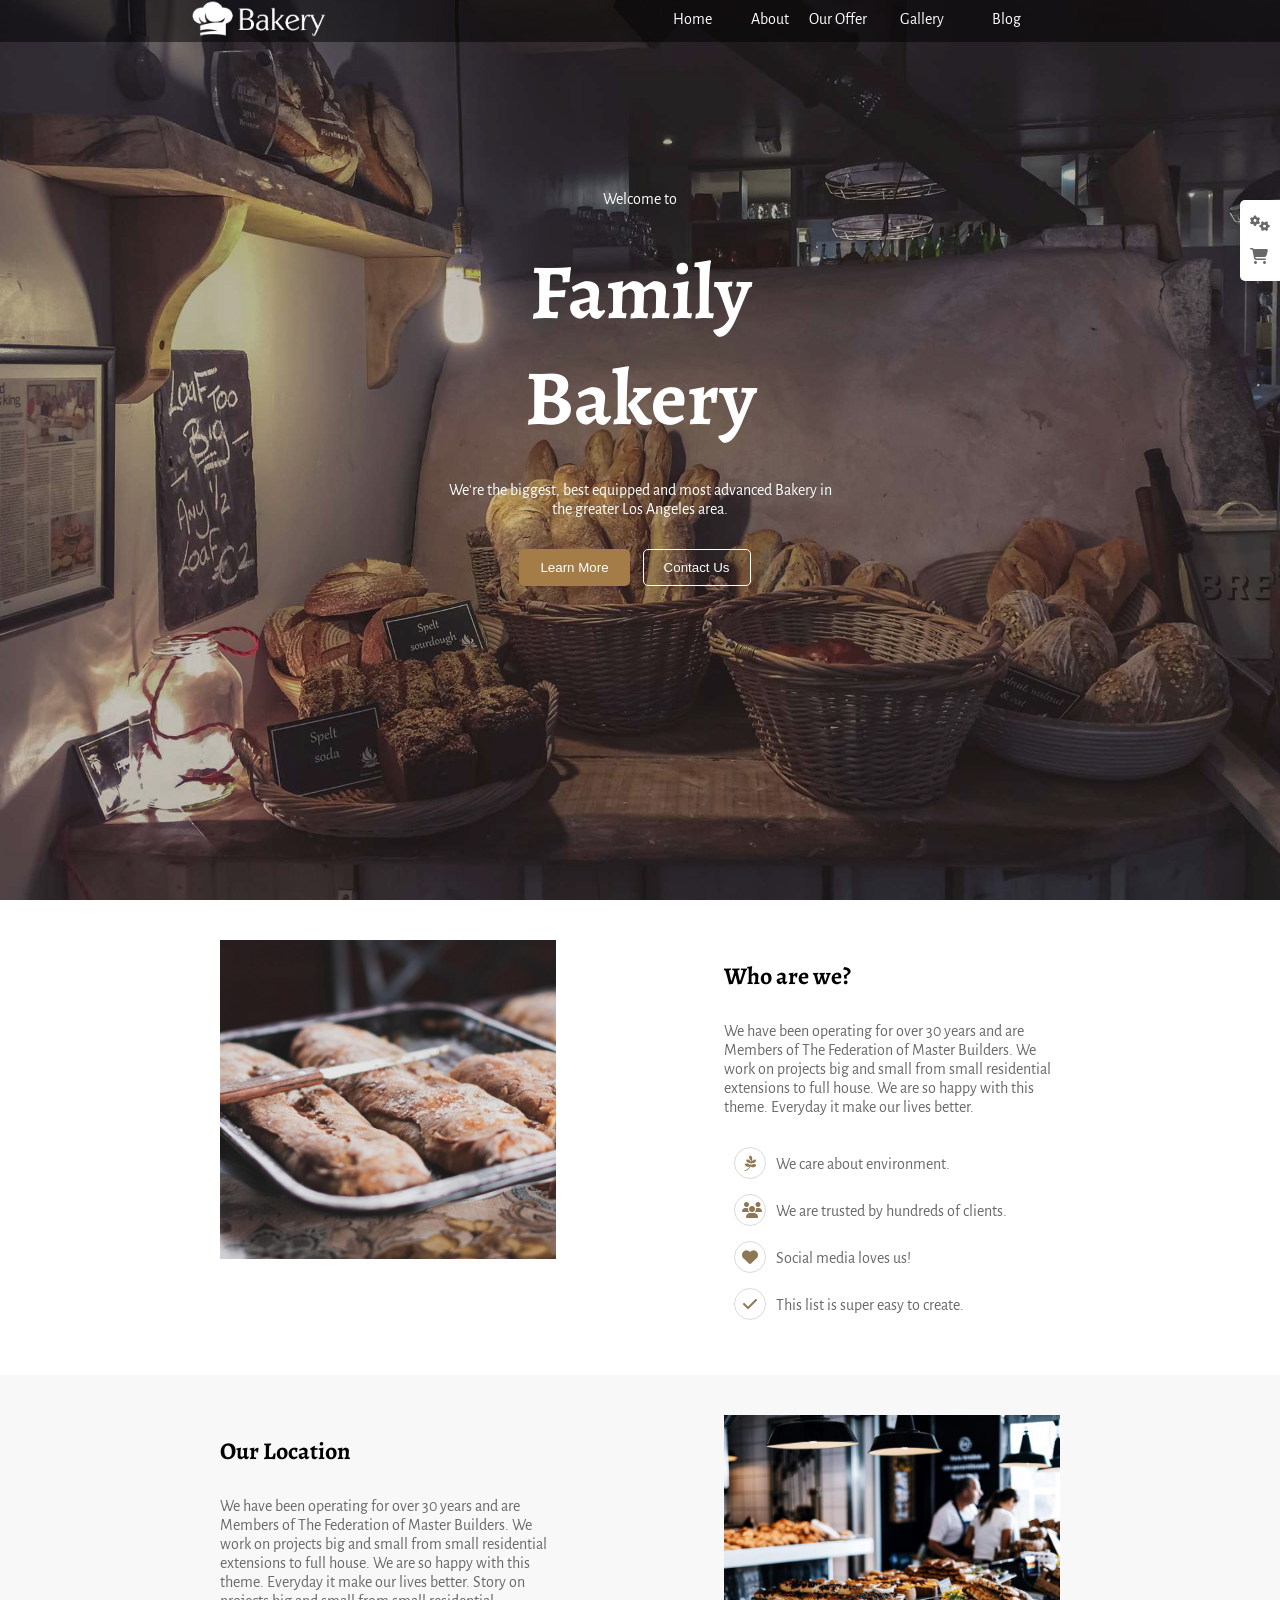
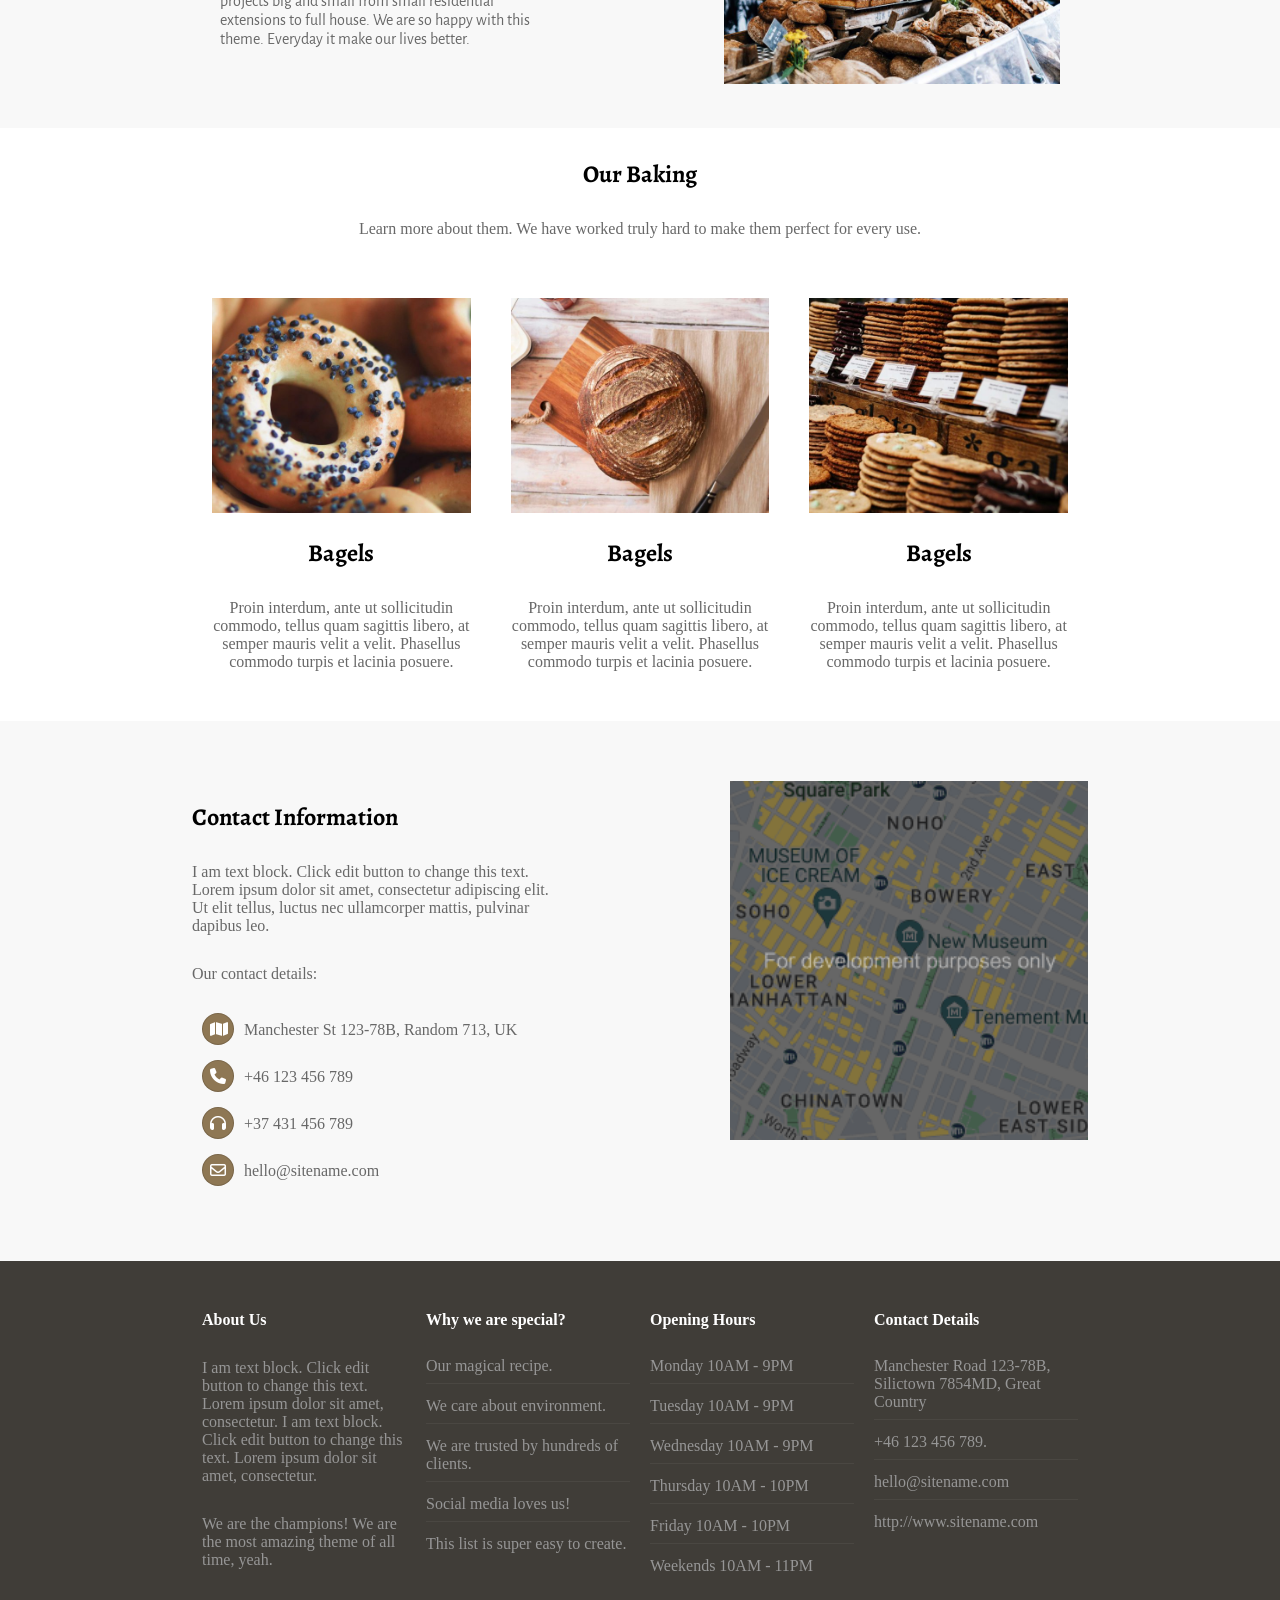
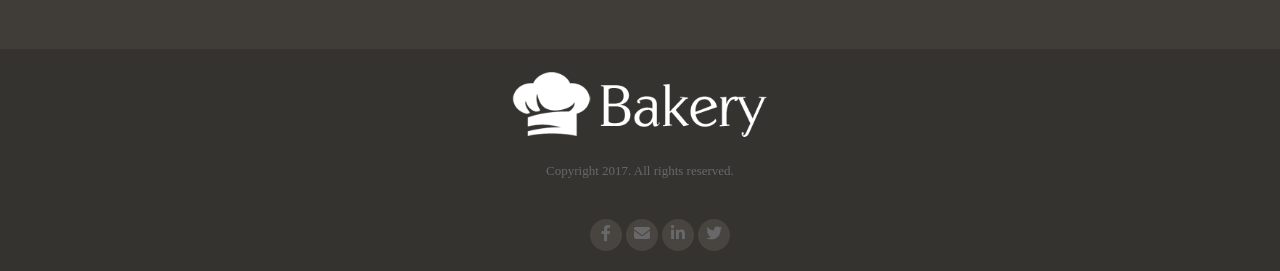
==== Html/index.html @ bd192791 "First commit" ====
<!DOCTYPE html>
<html lang="en">
  <head>
    <meta charset="UTF-8" />
    <meta name="viewport" content="width=device-width, initial-scale=1.0" />

    <link rel="preconnect" href="https://fonts.googleapis.com" />
    <link rel="preconnect" href="https://fonts.gstatic.com" crossorigin />
    <link
      href="https://fonts.googleapis.com/css2?family=Alegreya&family=Alegreya+Sans&display=swap"
      rel="stylesheet"
    />
    <link rel="stylesheet" href="../css/yahia.css" />
    <link rel="stylesheet" href="../css/all.min.css">
    <title>Engage Bakery – Just another Engage Theme Demos site</title>
  </head>
  <body>
    <div class="settings">
      <ul>
        <li class="shop"><i class="fa-sharp fa-solid fa-gears"></i></li>
        <li class="ters"><i class="fa-solid fa-cart-shopping"></i></li>
      </ul>
    </div>
    <!-- /* START WELCOME SECTION */ -->
    <div class="welcome">
      <div class="background">
        <div class="nav">
          <div class="container">
            <div class="logo">
              <img src="../Img/bakery-light-1.png" alt="" />
            </div>

            <ul>
              <li><a href="">Home</a></li>
              <li><a href="">About</a></li>
              <li><a href="">Our Offer</a></li>
              <li><a href="">Gallery</a></li>
              <li><a href="">Blog</a></li>
              <div class="clear"></div>
            </ul>
            <div class="clear"></div>
          </div>
        </div>

        <div class="ct">
          <p>Welcome to</p>
          <h1>Family Bakery</h1>
          <p>
            We're the biggest, best equipped and most advanced Bakery in the
            greater Los Angeles area.
          </p>

          <button class="LM">Learn More</button>
          <button>Contact Us</button>
        </div>
      </div>
    </div>
    <!-- /* END  WELCOME SECTION */ -->

    <!-- /* START About  SECTION */ -->
    <div class="about">
      <div class="container">
        <div class="img">
          <img src="../Img/bread.jpg" alt="" />
        </div>

        <div class="desc">
          <h2>Who are we?</h2>
          <p>
            We have been operating for over 30 years and are Members of The
            Federation of Master Builders. We work on projects big and small
            from small residential extensions to full house.&nbsp;We are so
            happy with this theme. Everyday it make our lives better.
          </p>
          <ul>
            <li> <i class="fa-brands fa-pagelines"></i>We care about environment.</li>
            <li><i class="fa-solid fa-users"></i>We are trusted by hundreds of clients.</li>
            <li><i class="fa-solid fa-heart"></i>Social media loves us!</li>
            <li><i class="fa-solid fa-check"></i>This list is super easy to create.</li>
          </ul>
        </div>
        <div class="clear"></div>
      </div>
    </div>
    <!-- /* END  About   SECTION */ -->

    <!-- /* START About 2   SECTION */ -->
    <div class="about2">
      <div class="container">
        <div class="desc">
          <h2>Our Location</h2>
          <p>
            We have been operating for over 30 years and are Members of The
            Federation of Master Builders. We work on projects big and small
            from small residential extensions to full house. We are so happy
            with this theme. Everyday it make our lives better. Story on
            projects big and small from small residential extensions to full
            house. We are so happy with this theme. Everyday it make our lives
            better.
          </p>
        </div>

        <div class="img">
          <img src="../Img/full-2-800x640.jpg" alt="" />
        </div>
        <div class="clear"></div>
      </div>
    </div>
    <!-- /* END  About  2   SECTION */ -->

    <!-- /* START MEALS SECTION */ -->
    <div class="meals">
      <div class="container">
        <div class="head">
          <h2>Our Baking</h2>
          <p>
            Learn more about them. We have worked truly hard to make them
            perfect for every use.
          </p>
        </div>
        <div class="meal">
          <div class="info">
            <img src="../Img/stas-ovsky-123540-600x500 (1).jpg" alt="" />
            <h2>Bagels</h2>
            <p>
              Proin interdum, ante ut sollicitudin commodo, tellus quam sagittis
              libero, at semper mauris velit a velit. Phasellus commodo turpis
              et lacinia posuere.
            </p>
          </div>
        </div>
        <div class="meal">
          <div class="info">
            <img src="../Img/ben-garratt-134774-600x500.jpg" alt="" />

            <h2>Bagels</h2>
            <p>
              Proin interdum, ante ut sollicitudin commodo, tellus quam sagittis
              libero, at semper mauris velit a velit. Phasellus commodo turpis
              et lacinia posuere.
            </p>
          </div>
        </div>
        <div class="meal">
          <div class="info">
            <img src="../Img/clem-onojeghuo-206832-600x500 (1).jpg" alt="" />
            <h2>Bagels</h2>
            <p>
              Proin interdum, ante ut sollicitudin commodo, tellus quam sagittis
              libero, at semper mauris velit a velit. Phasellus commodo turpis
              et lacinia posuere.
            </p>
          </div>
        </div>
        <div class="clear"></div>
      </div>
    </div>
    <!-- /* END  MEALS  SECTION */ -->

    <!-- /* START Contact  SECTION */ -->
    <div class="contact">
      <div class="container">
        <div class="desc">
          <h2>Contact Information</h2>
          <p>
            I am text block. Click edit button to change this text. Lorem ipsum
            dolor sit amet, consectetur adipiscing elit. Ut elit tellus, luctus
            nec ullamcorper mattis, pulvinar dapibus leo.
          </p>
          <p >Our contact details:</p>

          <ul>
            <li><i class="fa-solid fa-map"></i>Manchester St 123-78B, Random 713, UK</li>
            <li><i class="fa-solid fa-phone"></i>+46 123 456 789</li>
            <li><i class="fa-solid fa-headphones"></i>+37 431 456 789</li>
            <li><i class="fa-regular fa-envelope"></i>hello@sitename.com</li>
          </ul>
        </div>

        <div class="img">
          <img src="../Img/vt.png" alt="" />
        </div>
        <div class="clear"></div>
      </div>
    </div>
    <!-- /* END  Contact  SECTION */ -->

    <!-- /* START summery SECTION */ -->
    <div class="summery">
      <div class="container">
        <div class="col">
          <div class="col-data">
            <h4>About Us</h4>
            <p>
              I am text block. Click edit button to change this text. Lorem
              ipsum dolor sit amet, consectetur. I am text block. Click edit
              button to change this text. Lorem ipsum dolor sit amet,
              consectetur.
            </p>
            <p>
              We are the champions! We are the most amazing theme of all time,
              yeah.
            </p>
          </div>
        </div>

        <!-- ********************************************* -->
        <div class="col">
          <div class="col-data">
            <h4>Why we are special?</h4>
            <ul>
              <li>Our magical recipe.</li>
              <li>We care about environment.</li>
              <li>We are trusted by hundreds of clients.</li>
              <li>Social media loves us!</li>
              <li class="last">This list is super easy to create.</li>
            </ul>
          </div>
        </div>
        <!-- ********************************************* -->
        <div class="col">
          <div class="col-data">
            <h4>Opening Hours</h4>
            <ul>
              <li>Monday 10AM - 9PM</li>
              <li>Tuesday 10AM - 9PM</li>
              <li>Wednesday 10AM - 9PM</li>
              <li>Thursday 10AM - 10PM</li>
              <li>Friday 10AM - 10PM</li>
              <li class="last">Weekends 10AM - 11PM</li>
            </ul>
          </div>
        </div>
        <!-- ********************************************* -->
        <div class="col">
          <div class="col-data">
            <h4>Contact Details</h4>
            <ul>
              <li>Manchester Road 123-78B, Silictown 7854MD, Great Country</li>
              <li>+46 123 456 789.</li>
              <li>hello@sitename.com</li>
              <li class="last">http://www.sitename.com</li>
            </ul>
          </div>
        </div>
        <div class="clear"></div>
      </div>
    </div>

    <!-- /* END  summery  SECTION */ -->

    <!-- Start Footer Section  -->
    <div class="footer">
      <div class="content">
        <img src="../Img/bakery-light-1.png" alt="" />
        <p>Copyright 2017. All rights reserved.</p>

        <ul>
          <li class="face"><i class="fa-brands fa-facebook-f"></i></li>
          <li class="mail"><i class="fa-solid fa-envelope"></i></li>
          <li class="link"><i class="fa-brands fa-linkedin-in"></i></li>
          <li class="twitter"><i class="fa-brands fa-twitter"></i></li>
        </ul>
      </div>
    </div>
    <!-- End Footer Section  -->
  </body>
</html>
---- css/yahia.css ----
* {
  margin: 0;
  box-sizing: border-box;
}
/* Global  */
img {
  width: 100%;
}
h1 {
  font-family: "Alegreya";
  font-size: 78px;
}
li {
  list-style: none;
  color: #686868;
  margin: 15px 0;
}
h2 {
  margin: 20px 0;
  font-family: "Alegreya";
}
p {
  color: #686868;
  margin: 30px 0;
}
.container {
  margin: 0px auto;
  width: 70%;
}
.settings {
  background-color: white;
  position: fixed;
  right: 0;
  top: 200px;
  border-top-left-radius: 5px;
  border-bottom-left-radius: 5px;
  box-shadow: 0 -1px 17px 1px rgba(0, 0, 0, 0.2);
  padding: 0;
}
.settings ul {
  padding: 0 10px;
  margin: 0;
}
.settings li{
  transition: all 0.4s;
}
.settings .shop:hover ,.settings .ters:hover {
  color: #218FE6;
}

:root {
  --main-color: #a37c47;
  --second-color:#8E7754;
  ;
}
/* START Nav SECTION */

.nav {
  /* background-color: white; */
  background-color: rgba(0, 0, 0, 0.5);
  position: fixed;
  top: 0;
  right: 0;
  left: 0;
}

.nav .logo {
  width: 15%;
  float: left;
}
.nav ul {
  padding: 0;
  float: right;
  width: 50%;
}
.nav li {
  margin: 10px 5px;
  float: left;
  text-align: right;
  width: 15%;
}
.clear {
  clear: both;
}
.nav a {
  text-decoration: none;
  color: white;
}
/* END Nav SECTION */
/* ****************************** */

/* START WELCOME SECTION */
.welcome {
  color: white;
  background-image: url(../Img/welcome.jpg);
  height: 100vh;
  background-size: cover;
  background-position: center center;
  font-family: "Alegreya Sans", sans-serif;
}
.welcome .background {
  padding-top: 100px;
  background-color: rgba(0, 0, 0, 0.2);
  padding-top: 100px;
  height: 100%;
}
.welcome .ct {
  padding: 60px 0;
  margin: 0 auto;
  width: 30%;
  text-align: center;
}
.welcome p {
  color: white;
}
.welcome .ct .desc {
  width: 30%;
  margin: 0 10px;
}
.welcome button {
  color: white;
  background-color: transparent;
  border: 1px solid white;
  margin-right: 10px;
  padding: 10px 20px;
  border-radius: 5px;
  transition: all 0.5s;
}
.welcome button:hover {
  color: black;
  background-color: white;
}
.welcome .LM {
  background-color: var(--main-color);
  border: 1px solid transparent;
}
@media screen and (max-width: 1000px) {
  .welcome .ct {
    width: 100%;
    padding: 30px;
  }
  .meal,
  .about .desc,
  .about .img,
  .about2 .desc,
  .about2 .img,
  .contact .desc,
  .contact .img {
    width: 100%;
  }
  .summery .col {
    width: 75%;
    margin: 20px auto;
  }
}

/* END  WELCOME SECTION */
/* ********************************* */

/* Start About section  */
.about {
  padding: 40px;
}
.img {
  float: left;
  width: 40%;
}
.about .desc {
  font-family: "Alegreya Sans", sans-serif;
  width: 40%;
  float: right;
}
.about ul{
  padding: 0;
}
.about i{
  color: var(--second-color);
  width: 2em;
  height: 2em;
  padding: 7px;
  text-align: center;
  border: 1px solid rgba(0,0,0,.15);
  border-radius: 50%;
  margin: 0 10px;
}

/* End Abour Section  */
/* ********************************* */

/* Start About 2 section  */
.about2 {
  background-color: #f8f8f8;
  padding: 40px;
}
.about2 .img {
  width: 40%;
  float: right;
}
.about2 .desc {
  float: left;
  font-family: "Alegreya Sans", sans-serif;
  width: 40%;
}
/* End About 2 Section  */
/* -********************************* */

/* Start  Meals section  */
.meals {
  text-align: center;
}
.meals .head {
  padding: 10px 0;
}
.meal {
  float: left;
  width: calc(100% / 3);
  padding: 20px;
}
/* End Meals  Section  */
/* -********************************* */

/* start Contact Section  */
.contact {
  padding: 60px 0;
  background-color: #f8f8f8;
}
.contact .desc {
  width: 40%;
  float: left;
}
.contact .img {
  width: 40%;
  float: right;
}
.contact i{
  color: white;
 background-color:  var(--second-color);
  width: 2em;
  height: 2em;
  padding: 7px;
  text-align: center;
  border: 1px solid rgba(0,0,0,.15);
  border-radius: 50%;
  margin: 0 10px;
}
.contact ul{
  padding: 0;
}
/* End Contact Section  */
/* -********************************* */

/* start summery style */
.summery {
  padding: 40px 0;
  background-color: #403d38;
}
.summery h4 {
  margin-bottom: 20px;
  color: white;
}
.summery p {
  color: #969696;
  font-size: 16px;
}
.summery .col {
  float: left;
  width: 25%;
  padding: 10px;
}
.col ul {
  padding: 0;
  margin: 0;
}
.col li {
  font-size: 16px;
  color: #969696;
  margin: 5px 0;
  padding: 8px 0;
  border-bottom: 1px solid rgba(255, 255, 255, 0.05);
}
.col .last {
  border: 0px;
}
/* End  summery style */
/* -********************************* */

/* <!-- Start Footer Section  --> */

.footer {
  background-color: #353330;
}
.footer .content {
  padding-top: 20px;
  width: 20%;
  margin: auto;
  text-align: center;
}
.footer li {
  display: inline-block;
}
.footer p {
  font-size: 13px;
  margin: 20px;
}
.footer li {
  text-align: center;
  background-color: #484540;
  width: 2em;
  height: 2em;
  border-radius: 50%;
  margin: 20px 0;

  padding: 6px;
transition: all 0.5s;
}
.footer .face:hover{
  background-color:#3B5998 ;
  color: white;
}
.footer .mail:hover{
  background-color:#DD4B39 ;
  color: white;
}
.footer .twitter:hover{
  background-color:#007BB5 ;
  color: white;
}
.footer .link:hover{
  background-color:#007BB5 ;
  color: white;
}
/* <!-- End Footer Section  --> */
@media screen and (max-width: 1000px) {
  .welcome .ct {
    width: 100%;
    padding: 30px;
  }
  .meal,
  .about .desc,
  .about .img,
  .about2 .desc,
  .about2 .img,
  .contact .desc,
  .contact .img {
    width: 100%;
  }
  .summery .col {
    width: 75%;
    margin: 20px auto;
  }
}
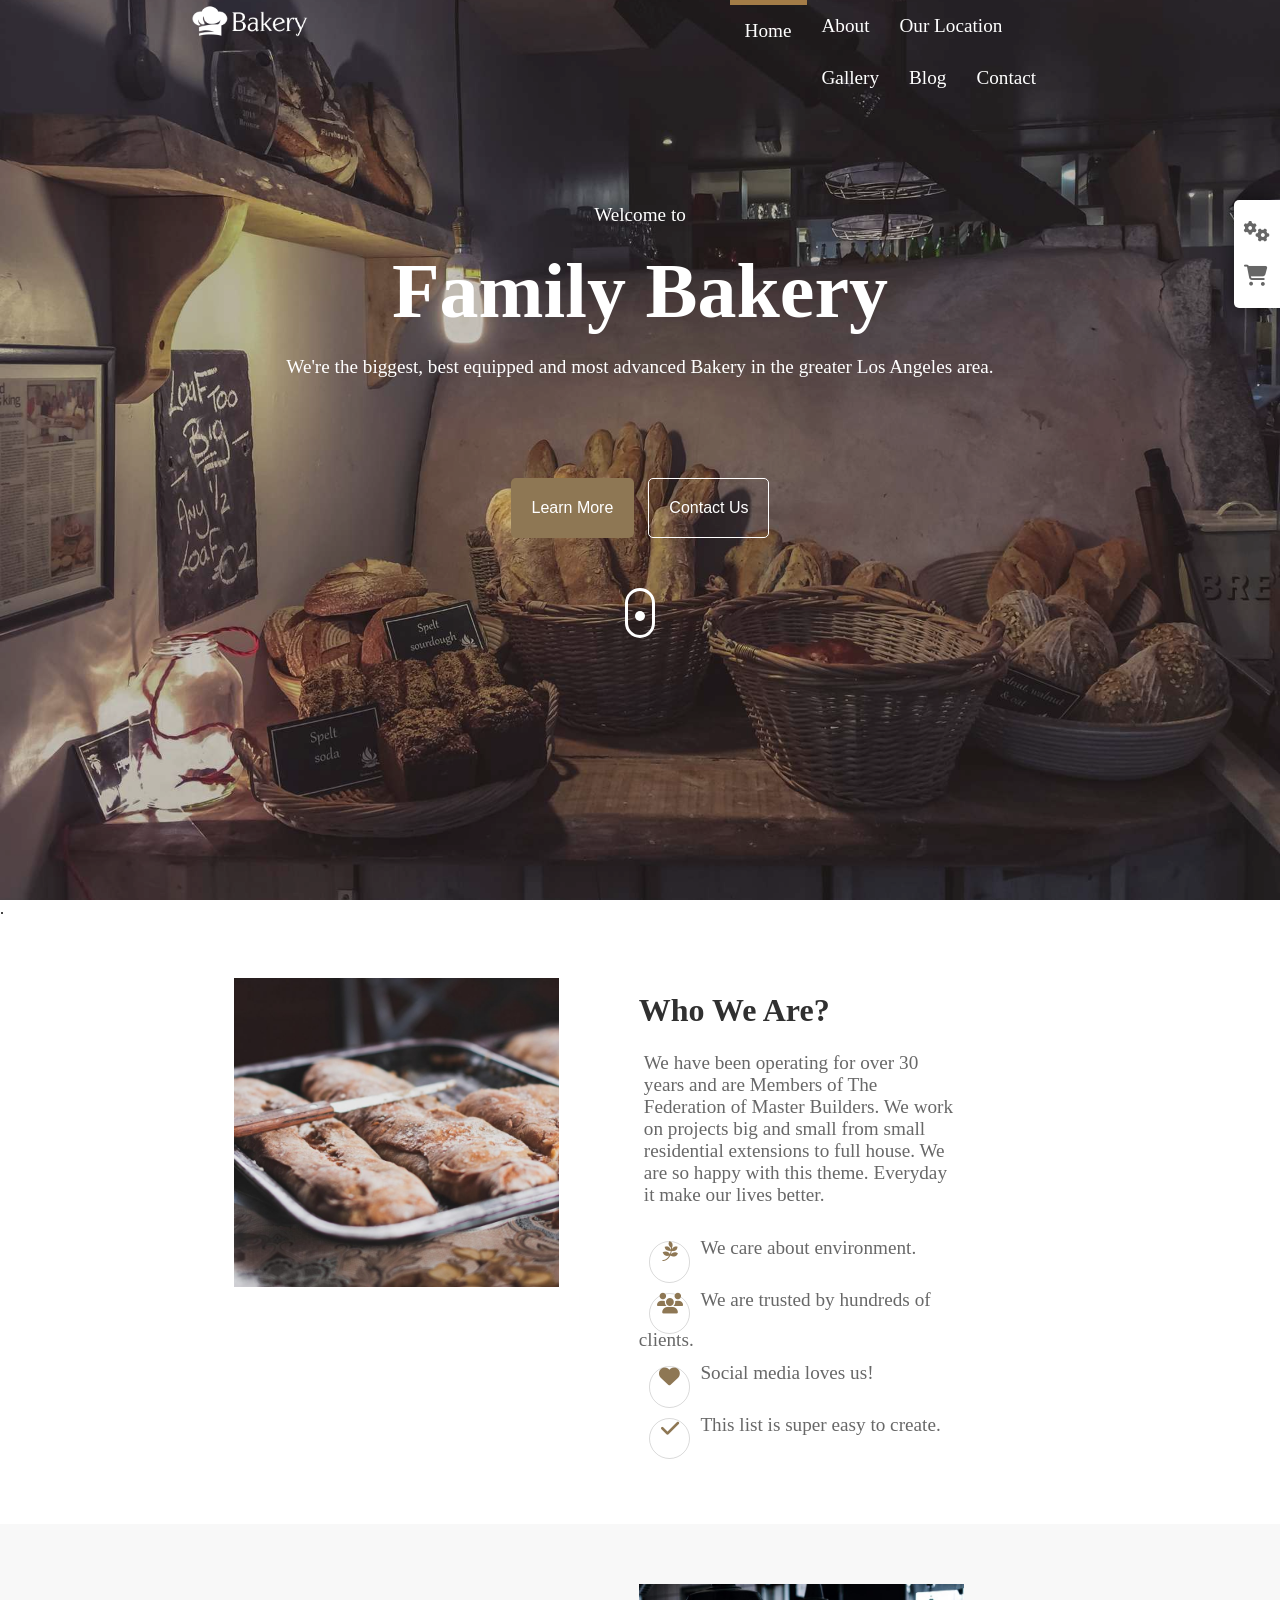
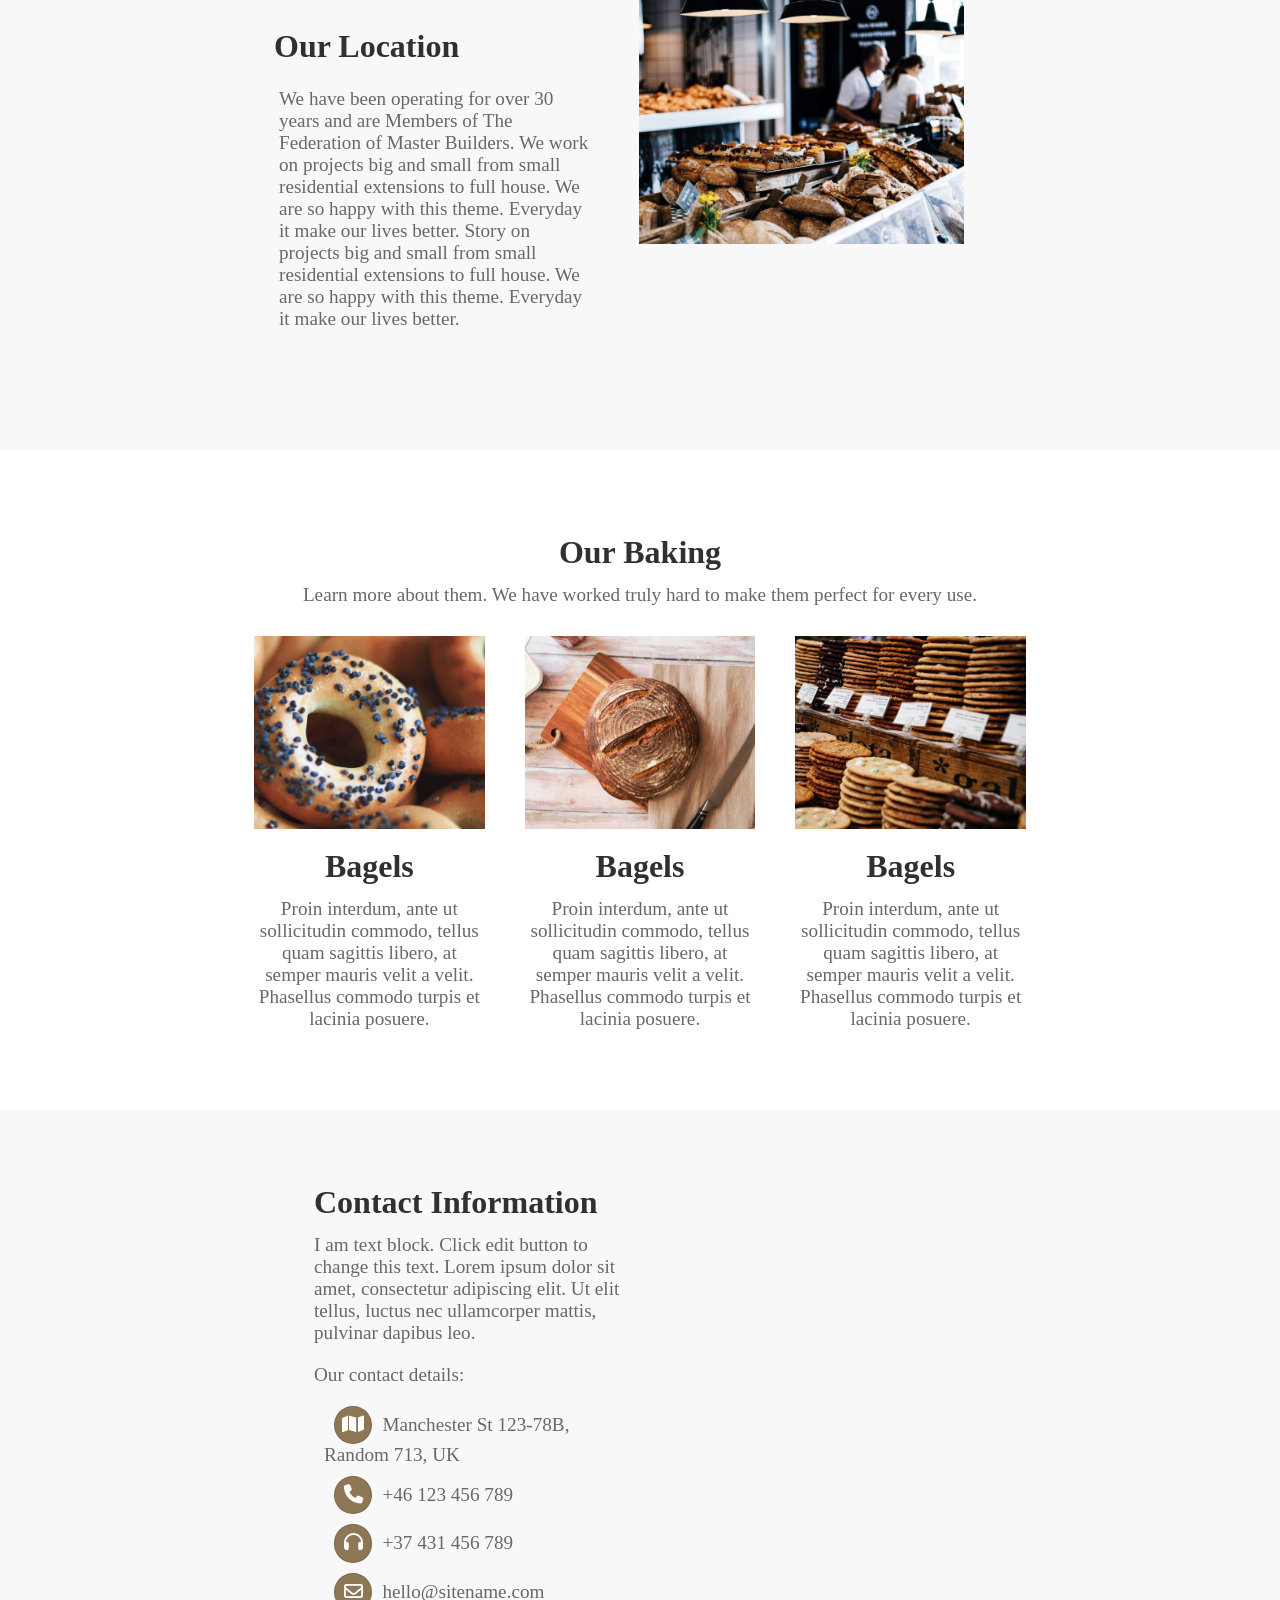
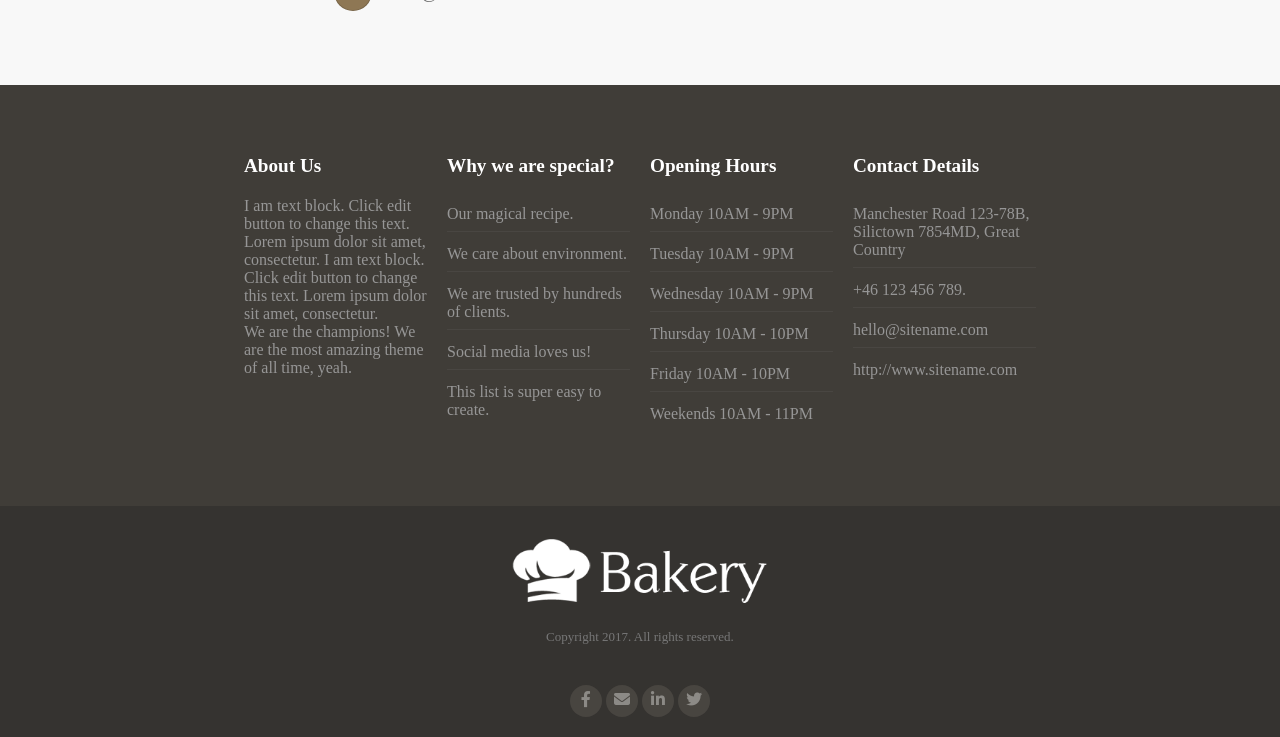
==== commit ee6b831c: "Refactoring" ====
--- a/Html/index.html
+++ b/Html/index.html
@@ -10,10 +10,11 @@
       href="https://fonts.googleapis.com/css2?family=Alegreya&family=Alegreya+Sans&display=swap"
       rel="stylesheet"
     />
-    <link rel="stylesheet" href="../css/yahia.css" />
-    <link rel="stylesheet" href="../css/all.min.css">
+    <link rel="stylesheet" href="../css/main.css" />
+    <link rel="stylesheet" href="../css/all.min.css" />
     <title>Engage Bakery – Just another Engage Theme Demos site</title>
   </head>
+
   <body>
     <div class="settings">
       <ul>
@@ -22,26 +23,30 @@
       </ul>
     </div>
     <!-- /* START WELCOME SECTION */ -->
-    <div class="welcome">
-      <div class="background">
+
+    <div class="welcome" id="welcome">
+      <!-- /* start nav section */ -->
+      <div class="welcome-bg">
         <div class="nav">
           <div class="container">
             <div class="logo">
               <img src="../Img/bakery-light-1.png" alt="" />
             </div>
 
-            <ul>
-              <li><a href="">Home</a></li>
-              <li><a href="">About</a></li>
-              <li><a href="">Our Offer</a></li>
-              <li><a href="">Gallery</a></li>
-              <li><a href="">Blog</a></li>
-              <div class="clear"></div>
-            </ul>
+            <div class="nav-links">
+              <ul>
+                <li><a href="#welcome">Home</a></li>
+                <li><a href="#about">About</a></li>
+                <li><a href="#location">Our Location</a></li>
+                <li><a href="#gallery">Gallery</a></li>
+                <li><a href="#blog">Blog</a></li>
+                <li><a href="#contact">Contact</a></li>
+              </ul>
+            </div>
             <div class="clear"></div>
           </div>
         </div>
-
+        <!-- /*  end nav section  */ -->
         <div class="ct">
           <p>Welcome to</p>
           <h1>Family Bakery</h1>
@@ -50,22 +55,25 @@
             greater Los Angeles area.
           </p>
 
-          <button class="LM">Learn More</button>
+          <button class="btn2">Learn More</button>
           <button>Contact Us</button>
-        </div>
-      </div>
-    </div>
-    <!-- /* END  WELCOME SECTION */ -->
-
+
+          <div class="scroll"></div>
+        </div>
+      </div>
+    </div>
+    <!-- /* END  WELCOME SECTION */ -->.
+    <!-- *********************************************************************************************************************** -->
     <!-- /* START About  SECTION */ -->
-    <div class="about">
+
+    <div class="about" id="about">
       <div class="container">
-        <div class="img">
-          <img src="../Img/bread.jpg" alt="" />
-        </div>
-
-        <div class="desc">
-          <h2>Who are we?</h2>
+        <div class="about-img">
+          <img src="../Img/bread.jpg" alt="bread image" />
+        </div>
+
+        <div class="about-content">
+          <h2>Who We Are?</h2>
           <p>
             We have been operating for over 30 years and are Members of The
             Federation of Master Builders. We work on projects big and small
@@ -73,19 +81,29 @@
             happy with this theme. Everyday it make our lives better.
           </p>
           <ul>
-            <li> <i class="fa-brands fa-pagelines"></i>We care about environment.</li>
-            <li><i class="fa-solid fa-users"></i>We are trusted by hundreds of clients.</li>
+            <li>
+              <i class="fa-brands fa-pagelines"></i>We care about environment.
+            </li>
+            <li>
+              <i class="fa-solid fa-users"></i>We are trusted by hundreds of
+              clients.
+            </li>
             <li><i class="fa-solid fa-heart"></i>Social media loves us!</li>
-            <li><i class="fa-solid fa-check"></i>This list is super easy to create.</li>
+            <li>
+              <i class="fa-solid fa-check"></i>This list is super easy to
+              create.
+            </li>
           </ul>
         </div>
         <div class="clear"></div>
       </div>
     </div>
+
     <!-- /* END  About   SECTION */ -->
+    <!-- *********************************************************************************************************************** -->
 
     <!-- /* START About 2   SECTION */ -->
-    <div class="about2">
+    <div class="about2" id="location">
       <div class="container">
         <div class="desc">
           <h2>Our Location</h2>
@@ -107,10 +125,11 @@
       </div>
     </div>
     <!-- /* END  About  2   SECTION */ -->
+    <!-- *********************************************************************************************************************** -->
 
     <!-- /* START MEALS SECTION */ -->
-    <div class="meals">
-      <div class="container">
+    <div class="meals" id="gallery">
+      <div class="container" >
         <div class="head">
           <h2>Our Baking</h2>
           <p>
@@ -156,9 +175,10 @@
       </div>
     </div>
     <!-- /* END  MEALS  SECTION */ -->
+    <!-- *********************************************************************************************************************** -->
 
     <!-- /* START Contact  SECTION */ -->
-    <div class="contact">
+    <div class="contact" id="contact">
       <div class="container">
         <div class="desc">
           <h2>Contact Information</h2>
@@ -167,26 +187,38 @@
             dolor sit amet, consectetur adipiscing elit. Ut elit tellus, luctus
             nec ullamcorper mattis, pulvinar dapibus leo.
           </p>
-          <p >Our contact details:</p>
+          <p>Our contact details:</p>
 
           <ul>
-            <li><i class="fa-solid fa-map"></i>Manchester St 123-78B, Random 713, UK</li>
+            <li>
+              <i class="fa-solid fa-map"></i>Manchester St 123-78B, Random 713,
+              UK
+            </li>
             <li><i class="fa-solid fa-phone"></i>+46 123 456 789</li>
             <li><i class="fa-solid fa-headphones"></i>+37 431 456 789</li>
             <li><i class="fa-regular fa-envelope"></i>hello@sitename.com</li>
           </ul>
         </div>
 
-        <div class="img">
-          <img src="../Img/vt.png" alt="" />
+        <div class="map">
+          <iframe
+            src="https://www.google.com/maps/embed?pb=!1m18!1m12!1m3!1d218626.3772560151!2d29.63313359015058!3d31.108699627432088!2m3!1f0!2f0!3f0!3m2!1i1024!2i768!4f13.1!3m3!1m2!1s0x14f5db8a16c3c77d%3A0x24c465e134255814!2sRoute%20IT%20Training%20Center!5e0!3m2!1sen!2seg!4v1706633171218!5m2!1sen!2seg"
+            width="600"
+            height="450"
+            style="border: 0"
+            allowfullscreen=""
+            loading="lazy"
+            referrerpolicy="no-referrer-when-downgrade"
+          ></iframe>
         </div>
         <div class="clear"></div>
       </div>
     </div>
     <!-- /* END  Contact  SECTION */ -->
+    <!-- *********************************************************************************************************************** -->
 
     <!-- /* START summery SECTION */ -->
-    <div class="summery">
+    <div class="summery" id="blog">
       <div class="container">
         <div class="col">
           <div class="col-data">
@@ -246,6 +278,7 @@
         <div class="clear"></div>
       </div>
     </div>
+    <!-- *********************************************************************************************************************** -->
 
     <!-- /* END  summery  SECTION */ -->
 
@@ -264,5 +297,6 @@
       </div>
     </div>
     <!-- End Footer Section  -->
+    <!-- *********************************************************************************************************************** -->
   </body>
 </html>
--- a/css/main.css
+++ b/css/main.css
@@ -0,0 +1,416 @@
+* {
+  margin: 0;
+  padding: 0;
+  box-sizing: border-box;
+}
+body{
+  scroll-behavior: smooth;
+}
+/* Global  */
+img {
+  width: 100%;
+}
+li {
+  list-style: none;
+}
+h2 {
+  font-size: 2rem;
+  color: #303030;
+  line-height: 1.5rem;
+  margin: 20px 0;
+}
+.container {
+  margin:  auto;
+  width: 70%;
+}
+.settings {
+  font-size: 1.3rem;
+  color: #666;
+  background-color: white;
+  position: fixed;
+  right: 0;
+  top: 200px;
+  border-top-left-radius: 5px;
+  border-bottom-left-radius: 5px;
+  box-shadow: 0 -1px 17px 1px rgba(0, 0, 0, 0.5);
+  z-index: 20;
+}
+.settings ul {
+  padding: 0 10px;
+  /* margin: 0; */
+}
+.settings li {
+  margin: 20px 0;
+  transition: all 0.4s;
+}
+.settings .shop:hover,
+.settings .ters:hover {
+  color: #218fe6;
+}
+
+:root {
+  --main-color: #a37c47;
+  --second-color: #8e7754;
+  --sections-padding:60px;
+  --parag-color : #686868;
+  --main-fontsize:1.2rem;
+}
+/* start nav style */
+
+.nav .logo {
+  width: 13%;
+  float: left;
+  margin-top: 5px;
+}
+.nav .nav-links {
+  width: 40%;
+  float: right;
+  font-size: 1.2rem;
+}
+
+.nav .nav-links ul li {
+  float: left;
+  padding: 15px;
+}
+.nav .nav-links ul li:first-child{
+border-top: 5px solid var(--main-color);
+}
+.nav .nav-links ul li a {
+  text-decoration: none;
+  color: white;
+  scroll-behavior: smooth;
+}
+.clear {
+  clear: both;
+}
+/* end nav style  */
+/* ****************************** */
+
+/* START WELCOME SECTION */
+.welcome {
+  position: relative;
+  background-image: url(../Img/welcome.jpg);
+  height: 100vh;
+  background-size: cover;
+  background-position: center center;
+  /* font-family: "Alegreya Sans", sans-serif; */
+  overflow: auto;
+}
+.welcome .welcome-bg {
+  background-color: rgba(0, 0, 0, 0.2);
+  position: absolute;
+  top: 0;
+  left: 0;
+  right: 0;
+  bottom: 0;
+}
+.welcome .ct {
+  margin-top: 100px;
+  text-align: center;
+  color: white;
+}
+.welcome .ct p {
+  font-size: var(--main-fontsize);
+}
+.welcome h1 {
+  font-family: "Alegreya ", serif;
+  font-size: 78px;
+  font-weight: bold;
+  margin: 20px 0;
+}
+.welcome button {
+  font-size: 16px;
+  color: white;
+  background-color: transparent;
+  border: 1px solid white;
+  padding: 20px;
+  margin-top: 100px;
+  border-radius: 5px;
+  transition: all 0.5s;
+}
+.welcome button:hover {
+  color: black;
+  background-color: white;
+}
+.welcome .btn2 {
+  background-color: var(--second-color);
+  border: 1px solid transparent;
+  margin-right: 10px;
+}
+@media screen and (max-width: 1000px) {
+  .welcome .ct {
+    width: 100%;
+    padding: 30px;
+  }
+  .meal,
+  .about .desc,
+  .about .img,
+  .about2 .desc,
+  .about2 .img,
+  .contact .desc,
+  .contact .img {
+    width: 100%;
+  }
+  .summery .col {
+    width: 75%;
+    margin: 20px auto;
+  }
+}
+.scroll {
+  position: relative;
+  width: 30px;
+  height: 50px;
+  background-color: transparent;
+  border: 3px solid white;
+  border-radius: 25px;
+  margin: 50px auto;
+
+  cursor: pointer;
+}
+.scroll::before {
+  content: "";
+  position: absolute;
+  width: 10px;
+  height: 10px;
+  border-radius: 50%;
+  top: 45%;
+  right: 30%;
+  background-color: white;
+}
+
+/* END  WELCOME SECTION */
+/* ********************************* */
+
+/* Start About section  */
+
+.about {  
+
+  font-size: var(--main-fontsize);
+
+padding: var(--sections-padding);
+}
+.about .about-img {
+  float: left;
+  width: 40%;
+}
+.about .about-content {
+  color: var(--parag-color);
+
+  margin: 0 80px;
+
+  /* margin: 30px 40px; */
+  float: left;
+  width: 40%;
+}
+.about .about-content p{
+  margin: 30px 5px;
+
+}
+.about ul{
+  padding: 0;
+}
+.about .about-content  li{
+  /* padding: 10px; */
+  margin: 10px 0; 
+}
+.about .about-content i{
+  font-size: 1.3rem;
+  color: var(--second-color);
+  width: 2em;
+  height: 2em;
+  text-align: center;
+  border: 1px solid rgba(0,0,0,.15);
+  border-radius: 50%;
+  padding: 0px;
+  margin: 0 10px;
+  position: relative;
+  top: 5px;
+}
+
+/* End Abour Section  */
+/* ********************************* */
+
+/* Start About 2 section  */
+.about2 {
+  font-size: var(--main-fontsize);
+  background-color: #f8f8f8;
+  padding: var(--sections-padding);
+}
+.about2 .img {
+  width: 40%;
+  float: left;
+}
+.about2 .desc {
+  margin: 30px 40px;
+  color: var(--parag-color);
+
+  float: left;
+  width: 40%;
+}
+.about2 .desc p{
+  margin: 30px 5px;
+}
+/* End About 2 Section  */
+/* -********************************* */
+
+/* Start  Meals section  */
+.meals {
+  color: var(--parag-color);
+  font-size: var(--main-fontsize);
+
+  padding: var(--sections-padding) ;
+  text-align: center;
+}
+.meals .head {
+  padding: 10px 0;
+}
+.meal {
+  float: left;
+  width: calc(100% / 3);
+  padding: 20px;
+}
+/* End Meals  Section  */
+/* -********************************* */
+
+/* start Contact Section  */
+.contact {
+  padding: var(--sections-padding);
+  background-color: #f8f8f8;
+  color: var(--parag-color);
+  font-size: var(--main-fontsize);
+
+}
+.contact .desc {
+  margin: 0 80px;
+  width: 40%;
+  float: left;
+}
+.contact .desc p{
+  margin: 20px 0;
+}
+.contact .map {
+  width: 40%;
+  float: left;
+}
+iframe{
+  width: 100%;
+}
+.contact i {
+  color: white;
+  background-color: var(--second-color);
+  width: 2em;
+  height: 2em;
+  padding: 7px;
+  text-align: center;
+  border: 1px solid rgba(0, 0, 0, 0.15);
+  border-radius: 50%;
+  margin: 0 10px;
+}
+.contact ul li {
+margin: 10px ;}
+/* End Contact Section  */
+/* -********************************* */
+
+/* start summery style */
+.summery {
+  padding:  var(--sections-padding);
+  background-color: #403d38;
+  font-size: var(--main-fontsize);
+
+}
+.summery h4 {
+  margin-bottom: 20px;
+  color: white;
+}
+.summery p {
+  color: #969696;
+  font-size: 16px;
+}
+.summery .col {
+  float: left;
+  width: 25%;
+  padding: 10px;
+}
+.col ul {
+  padding: 0;
+  margin: 0;
+}
+.col li {
+  font-size: 16px;
+  color: #969696;
+  margin: 5px 0;
+  padding: 8px 0;
+  border-bottom: 1px solid rgba(255, 255, 255, 0.05);
+}
+.col .last {
+  border: 0px;
+}
+/* End  summery style */
+/* -********************************* */
+
+/* <!-- Start Footer Section  --> */
+
+.footer { 
+  background-color: #353330;
+}
+.footer .content {
+  padding-top: 30px;
+  width: 20%;
+  margin: 0 auto;
+  text-align: center;
+}
+
+.footer p {
+  color: #777;
+  font-size: 13px;
+  margin: 20px;
+}
+.footer li {
+  color: #8c8a86;
+  display: inline-block;
+  /* text-align: center; */
+  background-color: #484540;
+  width: 2em;
+  height: 2em;
+  border-radius: 50%;
+  margin: 20px 0;
+
+  padding: 6px;
+  transition: all 0.5s;
+}
+.footer .face:hover {
+  background-color: #3b5998;
+  color: white;
+}
+.footer .mail:hover {
+  background-color: #dd4b39;
+  color: white;
+}
+.footer .twitter:hover {
+  background-color: #007bb5;
+  color: white;
+}
+.footer .link:hover {
+  background-color: #007bb5;
+  color: white;
+}
+/* <!-- End Footer Section  --> */
+@media screen and (max-width: 1000px) {
+  .welcome .ct {
+    width: 100%;
+    padding: 30px;
+  }
+  .meal,
+  .about .desc,
+  .about .img,
+  .about2 .desc,
+  .about2 .img,
+  .contact .desc,
+  .contact .img {
+    width: 100%;
+  }
+  .summery .col {
+    width: 75%;
+    margin: 20px auto;
+  }
+}
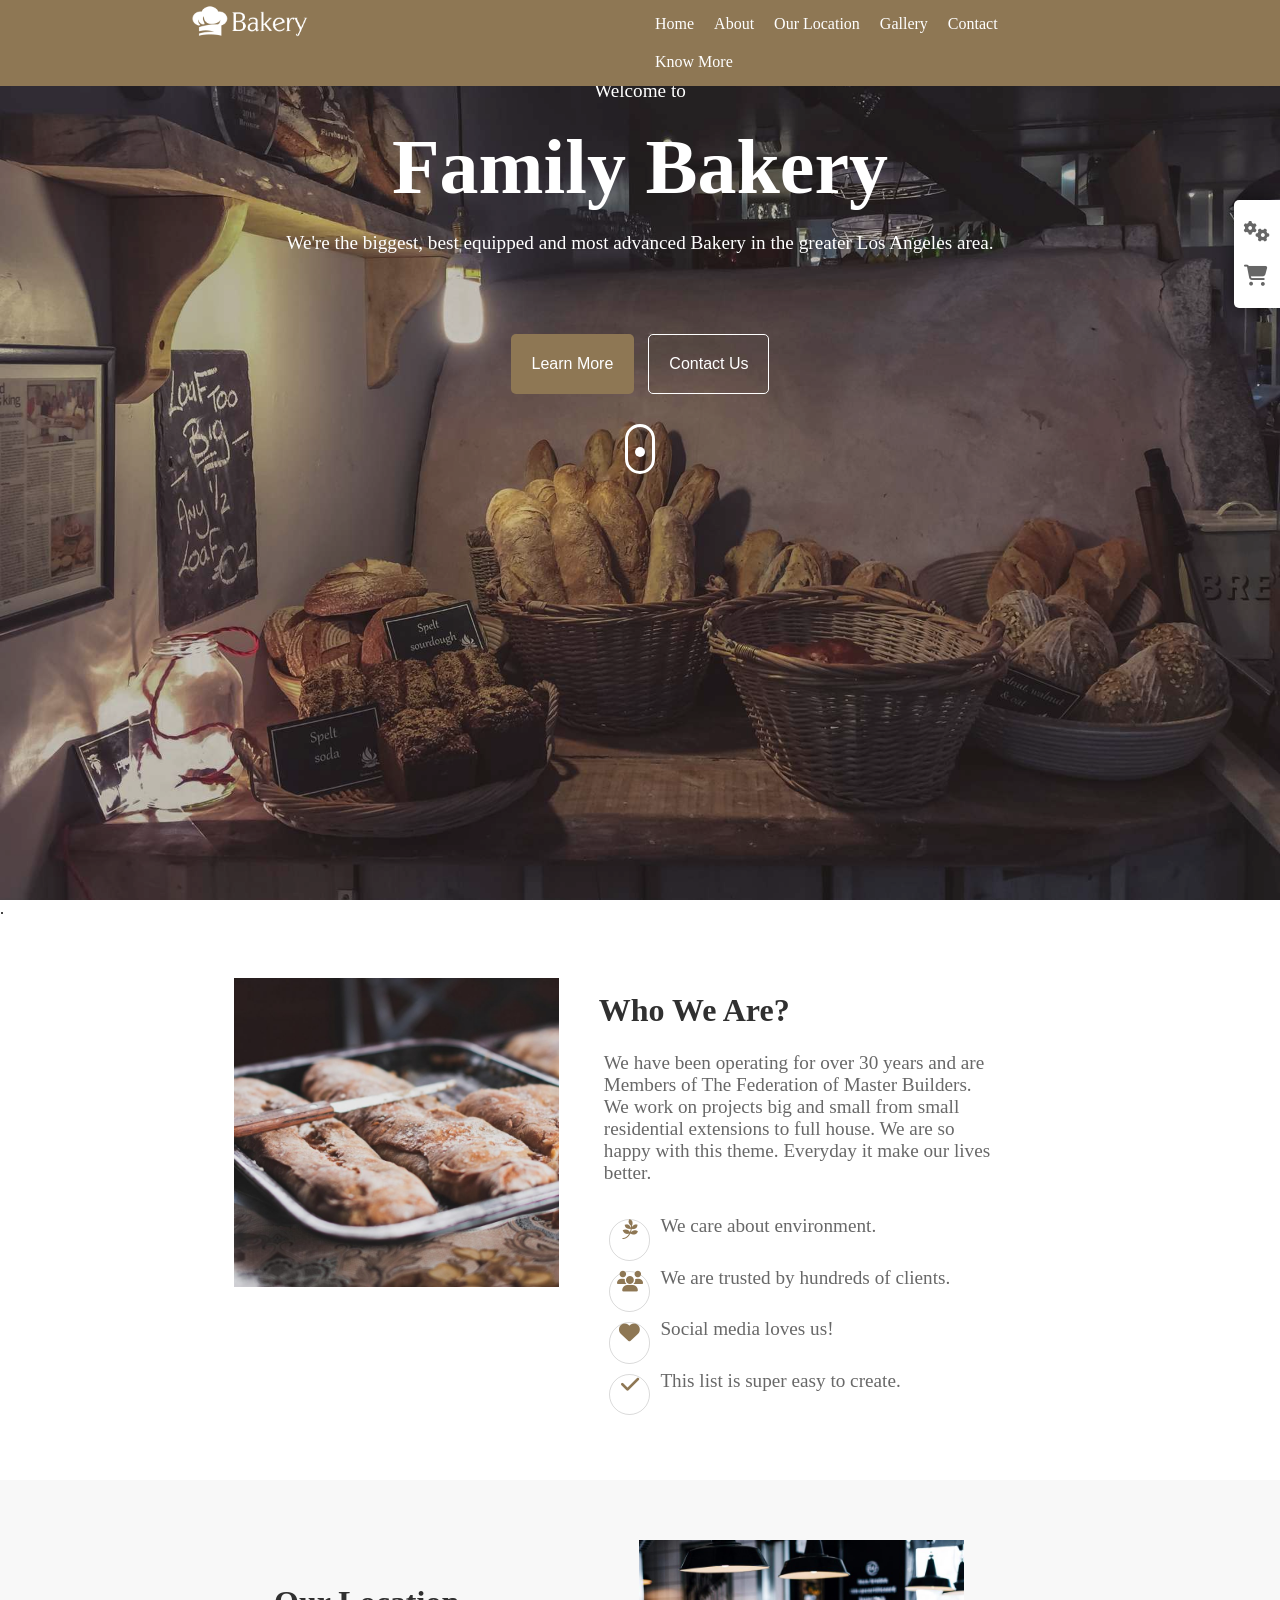
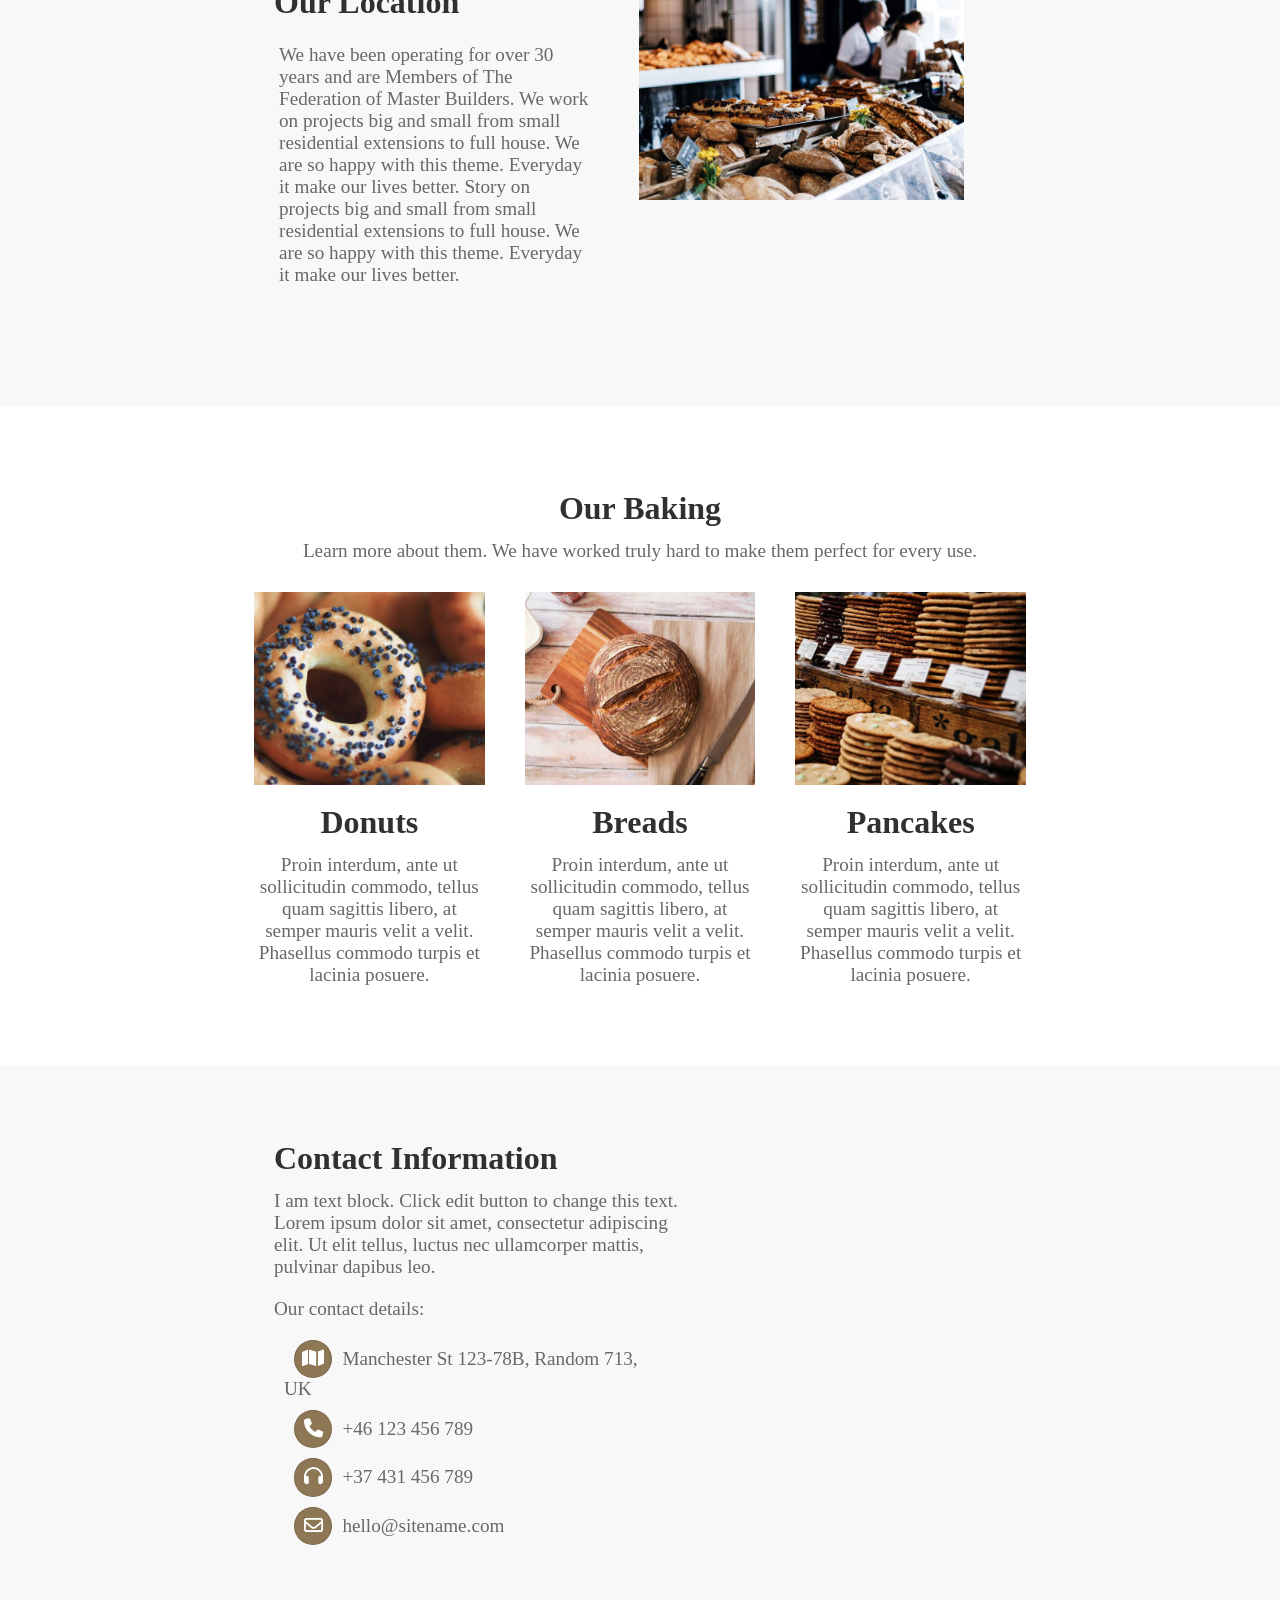
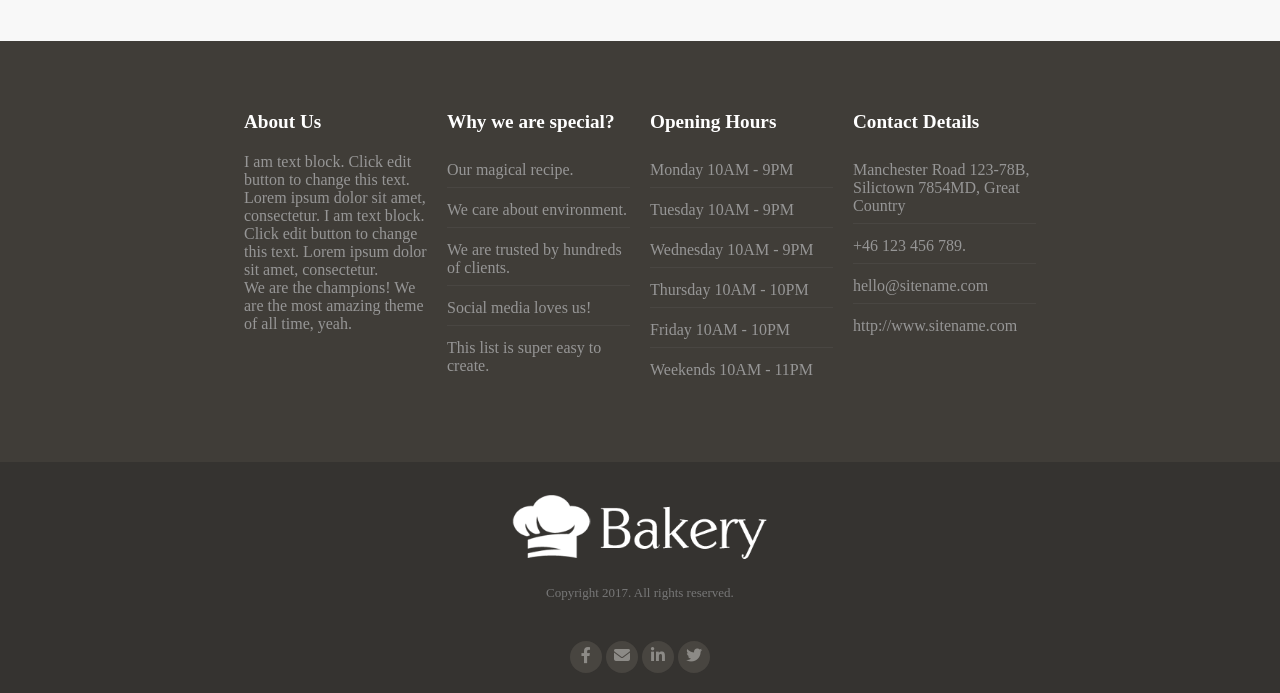
==== commit 29f6cd7b: "Changing the tap icon and cards" ====
--- a/Html/index.html
+++ b/Html/index.html
@@ -12,6 +12,7 @@
     />
     <link rel="stylesheet" href="../css/main.css" />
     <link rel="stylesheet" href="../css/all.min.css" />
+    <link rel="icon" href="../Img/tap icon.png">
     <title>Engage Bakery – Just another Engage Theme Demos site</title>
   </head>
 
@@ -39,8 +40,9 @@
                 <li><a href="#about">About</a></li>
                 <li><a href="#location">Our Location</a></li>
                 <li><a href="#gallery">Gallery</a></li>
-                <li><a href="#blog">Blog</a></li>
+                
                 <li><a href="#contact">Contact</a></li>
+                <li><a href="#blog">Know More</a></li>
               </ul>
             </div>
             <div class="clear"></div>
@@ -140,7 +142,7 @@
         <div class="meal">
           <div class="info">
             <img src="../Img/stas-ovsky-123540-600x500 (1).jpg" alt="" />
-            <h2>Bagels</h2>
+            <h2>Donuts</h2>
             <p>
               Proin interdum, ante ut sollicitudin commodo, tellus quam sagittis
               libero, at semper mauris velit a velit. Phasellus commodo turpis
@@ -152,7 +154,7 @@
           <div class="info">
             <img src="../Img/ben-garratt-134774-600x500.jpg" alt="" />
 
-            <h2>Bagels</h2>
+            <h2>Breads </h2>
             <p>
               Proin interdum, ante ut sollicitudin commodo, tellus quam sagittis
               libero, at semper mauris velit a velit. Phasellus commodo turpis
@@ -163,7 +165,7 @@
         <div class="meal">
           <div class="info">
             <img src="../Img/clem-onojeghuo-206832-600x500 (1).jpg" alt="" />
-            <h2>Bagels</h2>
+            <h2>Pancakes </h2>
             <p>
               Proin interdum, ante ut sollicitudin commodo, tellus quam sagittis
               libero, at semper mauris velit a velit. Phasellus commodo turpis
--- a/css/main.css
+++ b/css/main.css
@@ -2,6 +2,7 @@
   margin: 0;
   padding: 0;
   box-sizing: border-box;
+  scroll-behavior: smooth;
 }
 body{
   scroll-behavior: smooth;
@@ -9,7 +10,7 @@
 /* Global  */
 img {
   width: 100%;
-}
+}  
 li {
   list-style: none;
 }
@@ -56,29 +57,37 @@
   --main-fontsize:1.2rem;
 }
 /* start nav style */
-
+.nav{
+  background-color: var(--second-color);
+  position: fixed;
+  left: 0;
+  right: 0;
+}
 .nav .logo {
   width: 13%;
   float: left;
   margin-top: 5px;
 }
 .nav .nav-links {
-  width: 40%;
+  padding: 5px;
+  width: 50%;
   float: right;
-  font-size: 1.2rem;
+  font-size: 1rem;
 }
 
 .nav .nav-links ul li {
   float: left;
-  padding: 15px;
-}
-.nav .nav-links ul li:first-child{
-border-top: 5px solid var(--main-color);
+  padding: 10px;
+
+}
+
+.nav .nav-links ul li a:hover{
+  color: var(--main-color);
 }
 .nav .nav-links ul li a {
   text-decoration: none;
   color: white;
-  scroll-behavior: smooth;
+  transition: all 0.5s;
 }
 .clear {
   clear: both;
@@ -94,7 +103,7 @@
   background-size: cover;
   background-position: center center;
   /* font-family: "Alegreya Sans", sans-serif; */
-  overflow: auto;
+  overflow: hidden;
 }
 .welcome .welcome-bg {
   background-color: rgba(0, 0, 0, 0.2);
@@ -105,7 +114,7 @@
   bottom: 0;
 }
 .welcome .ct {
-  margin-top: 100px;
+  margin-top: 80px;
   text-align: center;
   color: white;
 }
@@ -124,7 +133,7 @@
   background-color: transparent;
   border: 1px solid white;
   padding: 20px;
-  margin-top: 100px;
+  margin-top: 80px;
   border-radius: 5px;
   transition: all 0.5s;
 }
@@ -163,8 +172,7 @@
   background-color: transparent;
   border: 3px solid white;
   border-radius: 25px;
-  margin: 50px auto;
-
+  margin: 30px auto;
   cursor: pointer;
 }
 .scroll::before {
@@ -191,16 +199,13 @@
 }
 .about .about-img {
   float: left;
-  width: 40%;
-}
+    width: 40%;
+  }
 .about .about-content {
   color: var(--parag-color);
-
-  margin: 0 80px;
-
-  /* margin: 30px 40px; */
-  float: left;
-  width: 40%;
+  margin: 0 40px;
+  float: left;
+  width: 50%;
 }
 .about .about-content p{
   margin: 30px 5px;
@@ -268,6 +273,10 @@
   float: left;
   width: calc(100% / 3);
   padding: 20px;
+  transition: all 0.5s;
+}
+.meal:hover{
+  box-shadow: 0px 0px 11px 0px rgba(0, 0, 0, 0.3);
 }
 /* End Meals  Section  */
 /* -********************************* */
@@ -281,8 +290,8 @@
 
 }
 .contact .desc {
-  margin: 0 80px;
-  width: 40%;
+  margin: 0 40px;
+  width: 50%;
   float: left;
 }
 .contact .desc p{
